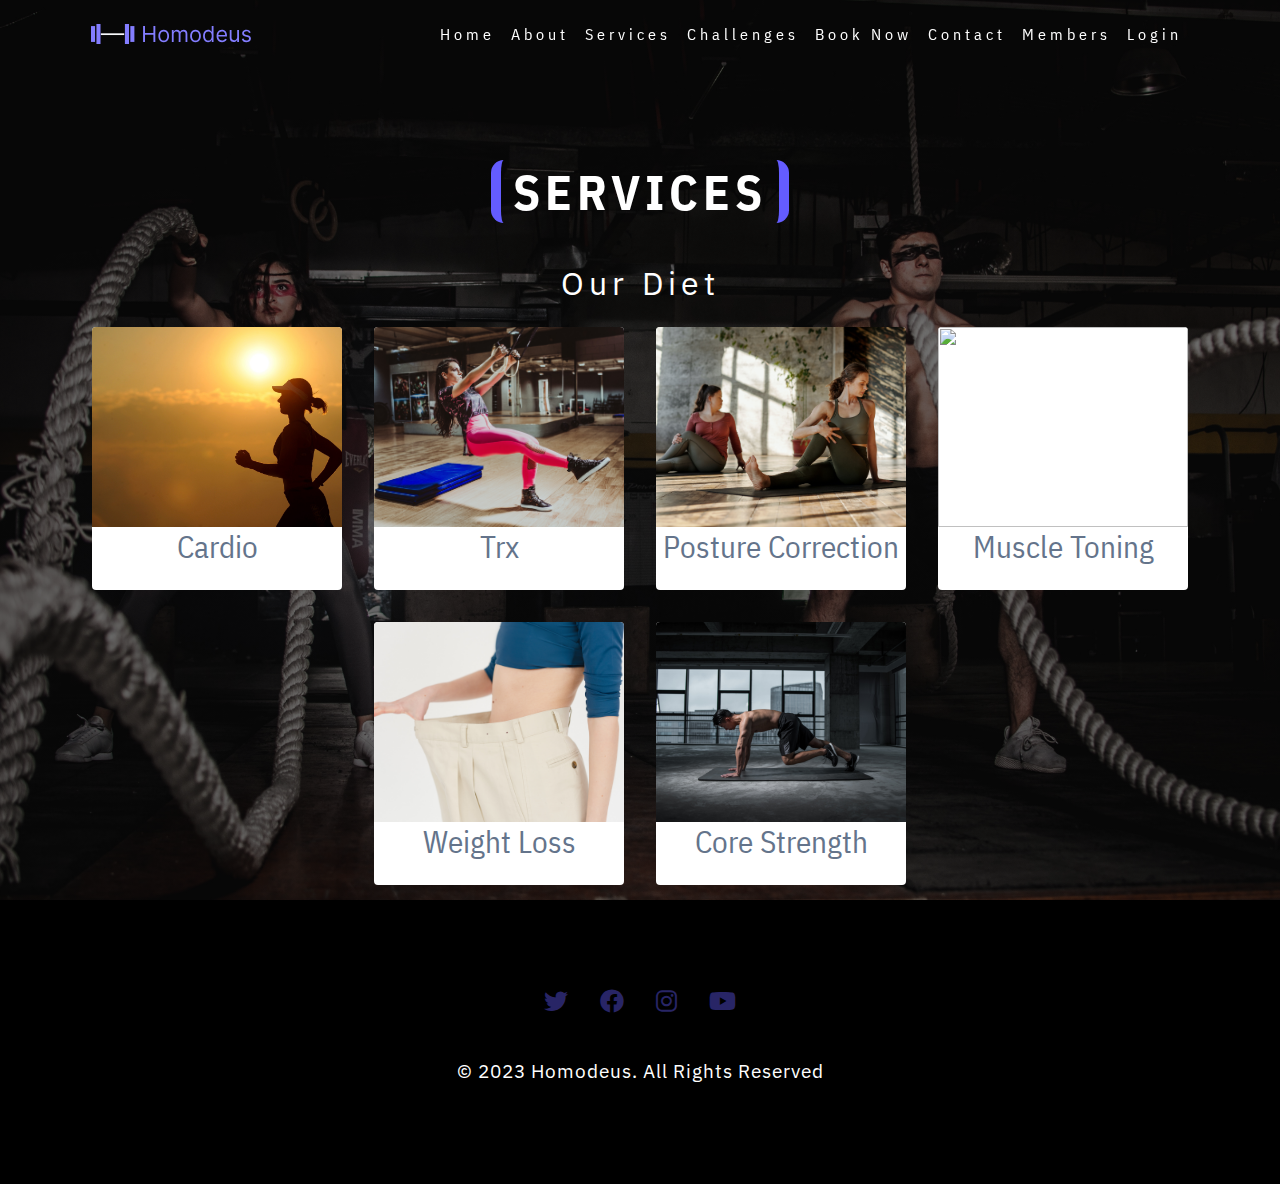
==== services.html @ 95833209 "initial commit" ====
<!DOCTYPE html>
<html lang="en">
  <head>
    <meta charset="UTF-8" />
    <meta name="viewport" content="width=device-width, initial-scale=1.0" />
    <link rel="stylesheet" href="style.css" />
    <link rel="stylesheet" href="./fontawesome-free-6.4.0-web/css/all.css" />
    <title>Services</title>
  </head>
  <body>
    <header class="services-header">
      <!-- navbar -->
      <nav>
        <div class="nav-center">
          <div class="nav-header">
            <img src="./assets/logo.svg" alt="" class="logo" />
            <button class="toggle-btn"><i class="fa-solid fa-bars"></i></button>
          </div>
          <ul class="nav-list">
            <li class="nav-item"><a href="./index.html">home</a></li>
            <li class="nav-item"><a href="./index.html">about</a></li>
            <li class="nav-item"><a href="./services.html">services</a></li>
            <li class="nav-item"><a href="">challenges</a></li>
            <li class="nav-item"><a href="">book now</a></li>
            <li class="nav-item"><a href="./index.html">contact</a></li>
            <li class="nav-item"><a href="">members</a></li>
            <li class="nav-item"><a href="">login</a></li>
          </ul>
        </div>
      </nav>
      <!-- services section -->
      <section class="services-section">
        <div class="services-content">
          <h1 class="services-heading title-cover">services</h1>
          <p class="services-para">our diet</p>
          <div class="service-types">
            <div class="service-type">
              <img class="img service-img" src="./assets/cardio.jpg" alt="" />
              <div class="service-description">
                <h3 class="service-name">cardio</h3>
                <p class="service-timing"></p>
                <p class="service-cost"></p>
              </div>
            </div>
            <div class="service-type">
              <img class="img service-img" src="./assets/trx.jpg" alt="" />
              <div class="service-description">
                <h3 class="service-name">trx</h3>
                <p class="service-timing"></p>
                <p class="service-cost"></p>
              </div>
            </div>
            <div class="service-type">
              <img
                class="img service-img"
                src="./assets/posture correction.jpg"
                alt=""
              />
              <div class="service-description">
                <h3 class="service-name">posture correction</h3>
                <p class="service-timing"></p>
                <p class="service-cost"></p>
              </div>
            </div>
            <div class="service-type">
              <img
                class="img service-img"
                src="./assets/muscle toning.jpg"
                alt=""
              />
              <div class="service-description">
                <h3 class="service-name">muscle toning</h3>
                <p class="service-timing"></p>
                <p class="service-cost"></p>
              </div>
            </div>
            <div class="service-type">
              <img
                class="img service-img"
                src="./assets/weight loss.jpg"
                alt=""
              />
              <div class="service-description">
                <h3 class="service-name">weight loss</h3>
                <p class="service-timing"></p>
                <p class="service-cost"></p>
              </div>
            </div>
            <div class="service-type">
              <img
                class="img service-img"
                src="./assets/core strength.jpg"
                alt=""
              />
              <div class="service-description">
                <h3 class="service-name">core strength</h3>
                <p class="service-timing"></p>
                <p class="service-cost"></p>
              </div>
            </div>
          </div>
        </div>
      </section>
    </header>
    <!-- FOOTER -->
    <footer>
      <div class="social-icons">
        <a href="" class="social-icon"><i class="fab fa-twitter"></i></a>
        <a href="" class="social-icon"><i class="fab fa-facebook"></i></a>
        <a href="" class="social-icon"><i class="fab fa-instagram"></i></a>
        <a href="" class="social-icon"><i class="fab fa-youtube"></i></a>
      </div>
      <p class="footer-para">&copy; 2023 homodeus. all rights reserved</p>
    </footer>
    <script src="app.js"></script>
  </body>
</html>
---- style.css ----
/* 
====================
FONTS 
====================
*/
@import url("https://fonts.googleapis.com/css?family=IBM+Plex+Sans:400|IBM+Plex+Sans+Condensed:400");

*,
::after,
::before {
  margin: 0;
  padding: 0;
  box-sizing: border-box;
}

html {
  font-size: 100%;
  scroll-behavior: smooth;
} /*16px*/

/* 
====================
VARIABLES 
====================
*/
:root {
  /* COLORS */
  /* primary */
  --primary-100: #e0deff;
  --primary-200: #c1beff;
  --primary-300: #a29dff;
  --primary-400: #837dff;
  --primary-500: #645cff;
  --primary-600: #504acc;
  --primary-700: #3c3799;
  --primary-800: #282566;
  --primary-900: #141233;
  /* grey */
  --grey-50: #f8fafc;
  --grey-100: #f1f5f9;
  --grey-200: #e2e8f0;
  --grey-300: #cbd5e1;
  --grey-400: #94a3b8;
  --grey-500: #64748b;
  --grey-600: #475569;
  --grey-700: #334155;
  --grey-800: #1e293b;
  --grey-900: #0f172a;
  /* common colors */
  --black: #222;
  --white: #fff;
  --red-light: #f8d7da; /*taken from bootstrap*/
  --red-dark: #842029; /*taken from bootstrap*/
  --green-light: #d1e7dd; /*taken from bootstrap*/
  --green-dark: #0f5132; /*taken from bootstrap*/
  /* FONTS */
  --headingFont: "IBM Plex Sans Condensed", sans-serif;
  --bodyFont: "IBM Plex Sans", sans-serif;
  --smallText: 0.7em;
  /* OTHER PROPERTIES */
  --backgroundColor: var(--grey-50);
  --textColor: var(--grey-900);
  --borderRadius: 0.25rem;
  --letterSpacing: 1px;
  --transition: 0.3s linear all;
  --max-width: 1170px;
  --fixed-width: 600px;
  --shadow-1: 0 1px 3px 0 rgb(0 0 0 / 0.1), 0 1px 2px -1px rgb(0 0 0 / 0.1);
  --shadow-2: 0 4px 6px -1px rgb(0 0 0 / 0.1), 0 2px 4px -2px rgb(0 0 0 / 0.1);
  --shadow-3: 0 10px 15px -3px rgb(0 0 0 / 0.1), 0 4px 6px -4px rgb(0 0 0 / 0.1);
  --shadow-4: 0 20px 25px -5px rgb(0 0 0 / 0.1),
    0 8px 10px -6px rgb(0 0 0 / 0.1);
}

body {
  background: var(--backgroundColor);
  font-family: var(--bodyFont);
  font-weight: 400;
  line-height: 1.75;
  color: var(--textColor);
}

p {
  margin-bottom: 1rem;
  max-width: 40em;
}

h1,
h2,
h3,
h4,
h5 {
  margin: 0;
  margin-bottom: 1.38rem;
  font-family: var(--headingFont);
  font-weight: 400;
  line-height: 1.3;
  text-transform: capitalize;
}

h1 {
  font-size: 3.052rem;
}

h2 {
  font-size: 2.441rem;
}

h3 {
  font-size: 1.953rem;
}

h4 {
  font-size: 1.563rem;
}

h5 {
  font-size: 1.25rem;
}

small,
.text_small {
  font-size: var(--smallText);
}

a {
  text-decoration: none;
}

ul {
  list-style-type: none;
  padding: 0;
}

.img {
  width: 100%;
  display: block;
  object-fit: cover;
}
/* 
====================
BUTTONS 
====================
*/
.btn {
  cursor: pointer;
  font-size: 1.25rem;
  transition: var(--transition);
  color: var(--white);
  background: var(--primary-500);
  padding: 0.375rem 0.75rem;
  text-transform: capitalize;
  border-radius: var(--borderRadius);
  border: none;
  letter-spacing: var(--letterSpacing);
  box-shadow: var(--shadow-1);
  display: inline-block;
  border: 2px solid var(--primary-500);
}
.btn:hover {
  background: var(--primary-700);
  box-shadow: var(--shadow-3);
  border-color: var(--primary-700);
}
.btn-hipster {
  color: var(--primary-500);
  background: transparent;
  border: 2px solid var(--primary-700);
}
.btn-hipster:hover {
  background: var(--primary-700);
  color: var(--primary-200);
}
.btn-block {
  width: 100%;
}

/* 
====================
ALERTS
====================
*/
.alert {
  padding: 0.375rem 0.75rem;
  margin-bottom: 1rem;
  border-color: none;
  border-radius: var(--borderRadius);
}
.alert-danger {
  background: var(--red-light);
  color: var(--red-dark);
}
.alert-success {
  background: var(--green-light);
  color: var(--green-dark);
}

/* 
====================
FORM 
====================
*/
.form {
  width: 90%;
  max-width: var(--fixed-width);
  margin: 2rem auto;
  background: var(--white);
  border-radius: var(--borderRadius);
  box-shadow: var(--shadow-2);
  padding: 2rem 2.5rem;
}
.form-label {
  display: block;
  font-size: 0.9rem;
  margin-bottom: 0.5rem;
  text-transform: capitalize;
  letter-spacing: var(--letterSpacing);
}
.form-input,
.form-textarea {
  width: 100%;
  padding: 0.375rem 0.75rem;
  border-radius: var(--borderRadius);
  background: var(--grey-50);
  border: 1px solid var(--grey-200);
}
.form-row {
  margin-bottom: 1rem;
}
.form-textarea {
  height: 7rem;
}
::placeholder {
  font-family: inherit;
  color: var(--grey-400);
}
.form-alert {
  color: var(--red-dark);
  letter-spacing: var(--letterSpacing);
  text-transform: capitalize;
  font-weight: 700;
}

/* 
====================
LOADING
====================
*/
.loading {
  width: 6rem;
  height: 6rem;
  border-radius: 50%;
  border: 5px solid var(--primary-700);
  border-left-color: var(--grey-400);
  animation: loading 1s linear infinite;
  /* transition: var(--transition); */
  margin: 0 auto;
}
@keyframes loading {
  to {
    transform: rotate(360deg);
  }
}

/* 
====================
UNDERLINE/COVER
====================
*/
/* .title {
  display: inline-block;
  width: 100%;
  text-align: center;
  margin: 3rem auto;
} */
.title-underline {
  width: 5rem;
  height: 0.25rem;
  background: var(--primary-500);
  margin-top: -1rem;
  margin-bottom: 2rem;
}
.center {
  margin: 0 auto;
}
.title-cover {
  display: inline;
  padding: 0 0.75rem;
  border-left: 10px solid var(--primary-500);
  border-right: 10px solid var(--primary-500);
  border-radius: 0.8rem;
}
/* .title-cover::before {
  content: "";
  display: inline-block;
  position: relative;
  top: 10px;
  width: 10px;
  height: 3rem;
  margin-right: 0.5rem;
  background: var(--primary-500);
  border-radius: 1rem;
} */

/* 
++++++++++++++++++++++++++
HOME PAGE
++++++++++++++++++++++++++
*/

/* 
====================
HEADER
====================
*/
.header {
  position: relative;
  height: 100vh;
}
/* 
====================
NAVBAR 
====================
*/
nav {
  background: transparent;
  /* padding: 2rem; */
  position: fixed;
  top: 0;
  left: 0;
  width: 100%;
  z-index: 2;
}
.nav-center {
  max-width: 1300px;
}
.logo {
  width: 12rem;
}
.nav-header {
  margin: 0 auto;
  padding: 1.5rem;
  display: flex;
  justify-content: space-between;
  align-items: center;
}
.toggle-btn {
  background: transparent;
  color: var(--primary-400);
  font-size: 1.5rem;
  border: none;
  cursor: pointer;
  transition: var(--transition);
  /* Same line as logo */
  position: relative;
  top: 3px;
}
.toggle-btn:hover {
  color: var(--white);
  transform: rotate(270deg);
}
.nav-list {
  height: 0;
  overflow: hidden;
  transition: var(--transition);
  background: var(--grey-600);
}
.nav-item {
  text-transform: capitalize;
  margin-bottom: 0.5rem;
}
.nav-item a {
  display: block;
  color: var(--white);
  padding: 0.2rem 1.5rem;
  transition: var(--transition);
  letter-spacing: 4px;
  font-family: var(--headingFont);
}
.nav-item a:hover {
  background: var(--white);
  color: var(--primary-400);
  padding-left: 2rem;
}
.show-nav-list {
  height: 340px;
}

@media screen and (min-width: 950px) {
  .toggle-btn {
    display: none;
  }
  .logo {
    width: 10rem;
  }
  .nav-list {
    height: auto;
    visibility: visible;
    display: flex;
    flex-wrap: wrap;
    align-items: center;
    background: transparent;
  }
  .nav-header {
    padding: 1.5rem 0;
    margin: 0;
  }
  .nav-item {
    font-size: 1rem;
    margin-bottom: 0;
  }
  .nav-center {
    display: flex;
    margin: 0 auto;
    justify-content: space-around;
  }
  .nav-item a {
    padding: 0.2rem 0.5rem;
  }
  .nav-item a:hover {
    color: var(--primary-400);
    background: transparent;
    padding-left: 0.5rem;
  }
}

/* 
=====================
HERO
=====================
*/
.hero {
  display: flex;
  height: 100%;
  width: 100%;
  justify-content: center;
  align-items: center;
  background: rgba(0, 0, 0, 0.5);
}
.hero-banner {
  /* height: 100%; */
  color: var(--white);
  margin-top: 10rem;
}
.video-container {
  position: absolute;
  top: 0;
  left: 0;
  height: 100%;
  width: 100%;
  object-fit: cover;
  z-index: -2;
}
.hero-caption {
  font-size: 3rem;
  text-transform: uppercase;
  letter-spacing: 5px;
  font-weight: 1000;
  width: 200px;
}
.hero-caption span {
  color: red;
}
.hero-sub-caption {
  font-size: 1.5rem;
}
.hero-sub-caption span {
  color: var(--primary-700);
  text-transform: uppercase;
  font-weight: bolder;
  letter-spacing: var(--letterSpacing);
}
@media screen and (min-width: 1000px) {
  .hero-banner {
    width: 900px;
  }
  .hero-caption {
    font-size: 3.2rem;
    width: 350px;
  }
}
@media screen and (min-width: 1400px) {
  .hero-banner {
    width: 1300px;
  }
  .hero-caption {
    font-size: 3.6rem;
    width: 500px;
  }
}

/* 
=====================
ABOUT
=====================
*/
.about-section {
  display: flex;
  flex-direction: column;
  align-items: center;
  gap: 2rem;
}
.about-img-container {
  height: 400px;
  width: 100%;
}
.about-img {
  height: 100%;
}
.about-content {
  padding: 1rem;
  max-width: 700px;
}
.about-heading {
  text-transform: uppercase;
  font-weight: bolder;
  letter-spacing: 5px;
}
.about-heading span {
  display: block;
  font-size: 1rem;
  letter-spacing: var(--letterSpacing);
}
.about-para {
  text-align: justify;
}
@media screen and (min-width: 1170px) {
  .about-section {
    flex-direction: row;
  }
  .about-img-container {
    height: 100vh;
    flex-basis: 50%;
  }
  .about-content {
    flex-basis: 50%;
    max-width: 400px;
    margin: 0 auto;
  }
}
/* 
=====================
DIET
=====================
*/
.diet-section {
  background: linear-gradient(rgba(0, 0, 0, 0.5), rgba(0, 0, 0, 0.5)),
    url("./assets/pexels-mart-production-8032738.jpg") center/cover no-repeat;
  min-height: 100vh;
  display: flex;
  justify-content: center;
  align-items: center;
}
.diet-content {
  margin-top: 3rem;
  color: var(--white);
  display: flex;
  flex-direction: column;
  text-align: center;
  padding: 1rem;
  align-items: center;
}
.diet-heading {
  text-transform: uppercase;
  font-weight: bolder;
  letter-spacing: 5px;
  max-width: 500px;
}
.diet-para {
  /* text-align: justify; */
  /* margin-bottom: 4rem; */
}
.diet-types {
  display: flex;
  flex-direction: column;
  justify-content: center;
  gap: 2rem;
}
.diet-type {
  text-transform: uppercase;
  font-weight: bolder;
  letter-spacing: var(--letterSpacing);
  border: 2px solid var(--primary-700);
  height: 10rem;
  width: 10rem;
  border-radius: 50%;
  padding: 2rem;
  cursor: pointer;
  transition: var(--transition);
}
.diet-type a {
  display: flex;
  width: 100%;
  height: 100%;
  color: var(--white);
  justify-content: center;
  align-items: center;
}
.diet-type:hover {
  background: rgba(0, 0, 0, 0.5);
}
.diet-btn {
  margin: 4rem 0;
}
@media screen and (min-width: 600px) {
  .diet-types {
    flex-direction: row;
    flex-wrap: wrap;
    max-width: 700px;
  }
}
/* 
=====================
STORIES
=====================
*/
.stories-section {
  display: flex;
  flex-direction: column;
  align-items: center;
  gap: 2rem;
}
.stories-img-container {
  height: 500px;
  width: 100%;
}
.stories-img {
  height: 100%;
}
.stories-heading {
  text-transform: uppercase;
  font-weight: bolder;
  letter-spacing: 5px;
}
.stories-heading span {
  display: block;
  font-size: 1rem;
  letter-spacing: var(--letterSpacing);
}
.stories {
  display: flex;
  flex-direction: column;
  gap: 1rem;
}
.story {
  text-align: center;
}
.story-para {
  font-size: 1.5rem;
  max-width: 400px;
  font-style: italic;
}
.story-person {
  margin-bottom: 0;
  text-transform: uppercase;
}
.story-date {
  text-transform: capitalize;
}
@media screen and (min-width: 1170px) {
  .stories-section {
    flex-direction: row-reverse;
  }
  .stories-img-container {
    height: 100vh;
    flex-basis: 50%;
  }
  .stories-content {
    flex-basis: 50%;
    max-width: 400px;
    margin: 0 auto;
  }
}
/* 
=====================
CONTACT
=====================
*/
.contact-section {
  background: linear-gradient(rgba(0, 0, 0, 0.5), rgba(0, 0, 0, 0.5)),
    url("./assets/pexels-lukas-669584.jpg") no-repeat center/cover;
  padding: 2rem;
  display: flex;
  flex-direction: column;
  align-items: center;
}
.contact-heading {
  color: var(--white);
}
/* 
=====================
FOOTER
=====================
*/
footer {
  background: black;
  color: var(--white);
  padding: 5rem;
  display: flex;
  flex-direction: column;
  align-items: center;
  gap: 2rem;
}
.social-icons {
  display: flex;
  gap: 2rem;
}
.social-icon {
  color: var(--primary-800);
  font-size: 1.5rem;
  transition: var(--transition);
}
.social-icon:hover {
  color: var(--white);
}
.footer-para {
  font-size: 1.2rem;
  letter-spacing: var(--letterSpacing);
  text-transform: capitalize;
}

/* 
++++++++++++++++++++++++++
SERVICES PAGE
++++++++++++++++++++++++++
*/
/* 
=====================
HEADER
=====================
*/

.services-header {
  min-height: 100vh;
  background: linear-gradient(rgba(0, 0, 0, 0.5), rgba(0, 0, 0, 0.5)),
    url("./assets/pexels-leon-ardho-1552242.jpg") no-repeat center/cover fixed;
  /* position: relative; */
}
.services-section {
  /* position: relative; */
  /* top: 10rem; */
  /* width: 100%; */
  display: flex;
  height: 100%;
  justify-content: center;
}
.services-content {
  color: var(--white);
  text-align: center;
  padding-top: 10rem;
}
.services-heading {
  text-transform: uppercase;
  letter-spacing: 5px;
  font-weight: bolder;
}
.services-para {
  text-transform: capitalize;
  font-size: 2rem;
  letter-spacing: 5px;
  margin-top: 2rem;
}
.service-types {
  display: flex;
  flex-wrap: wrap;
  justify-content: center;
  gap: 2rem;
}
.service-type {
  display: flex;
  flex-direction: column;
  background: var(--white);
  color: var(--grey-500);
  border-radius: var(--borderRadius);
}
.service-img {
  width: 250px;
  height: 200px;
  border-top-left-radius: var(--borderRadius);
  border-top-right-radius: var(--borderRadius);
}
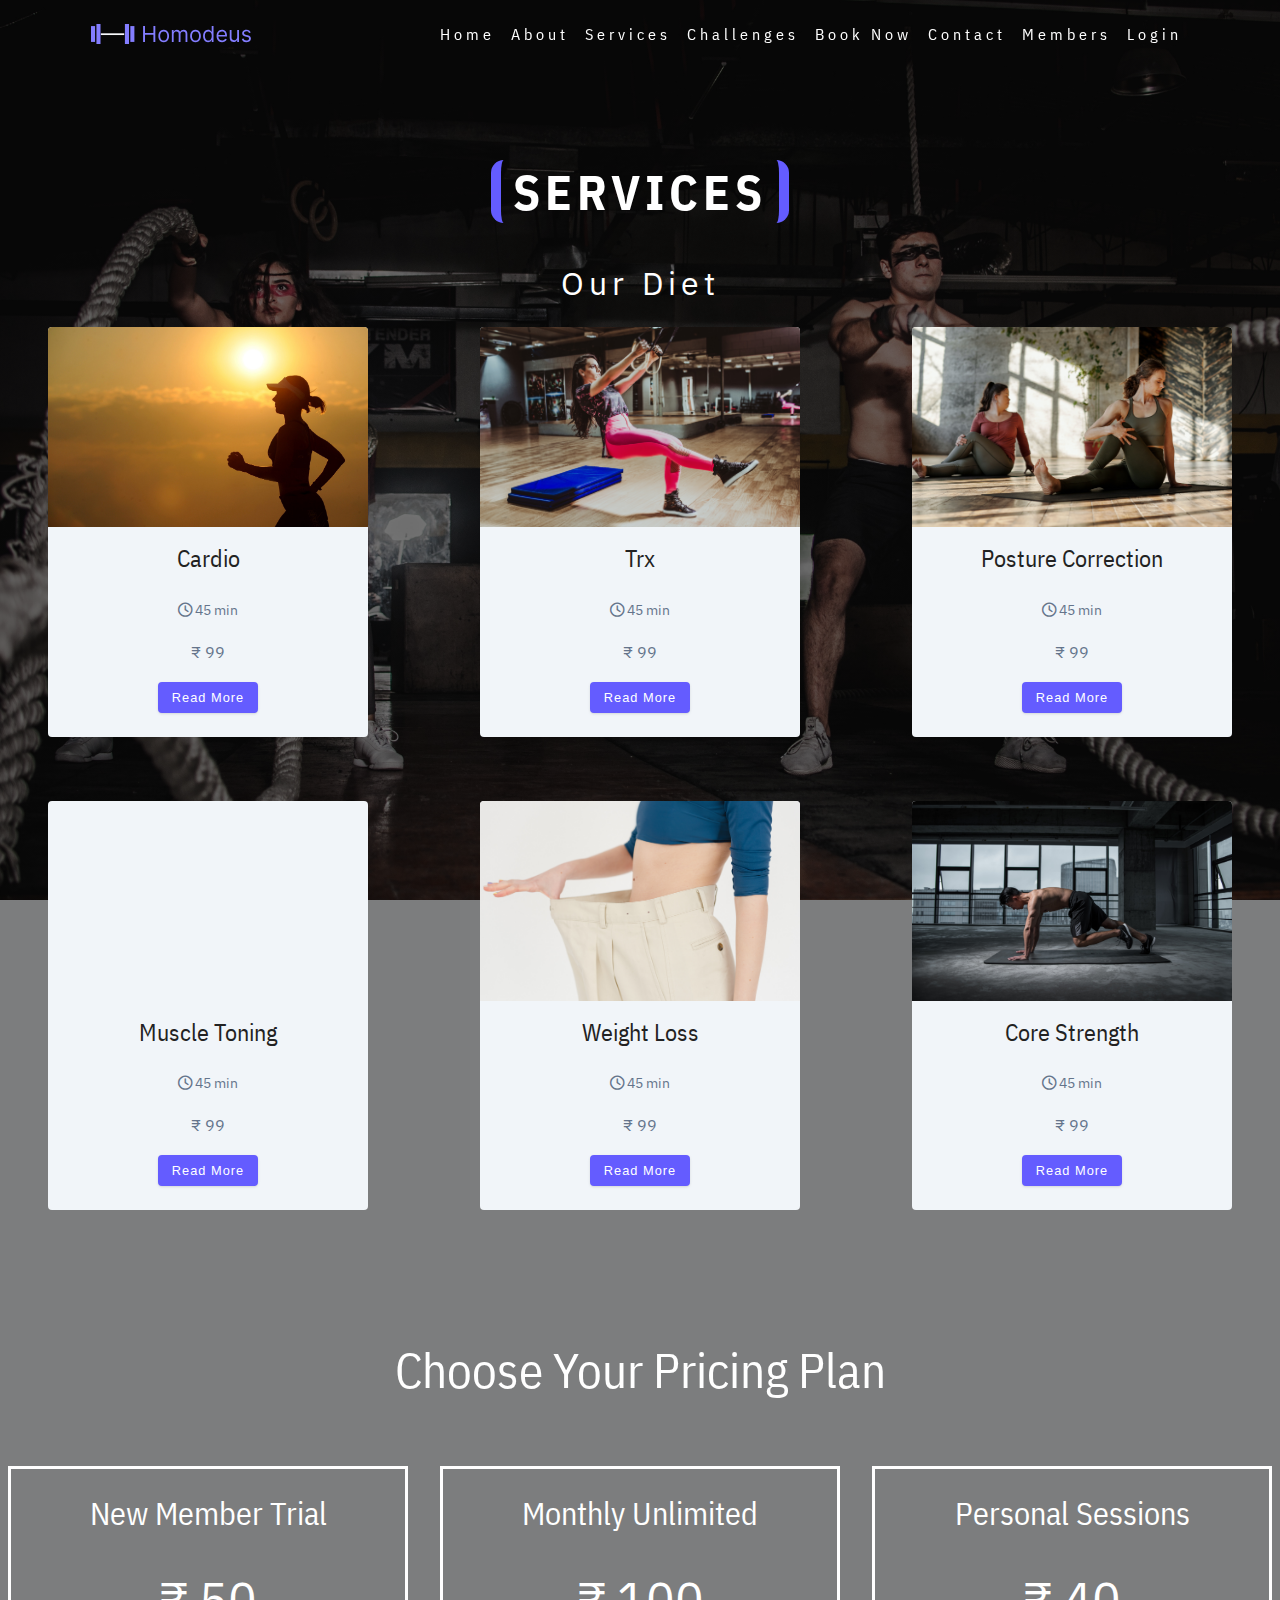
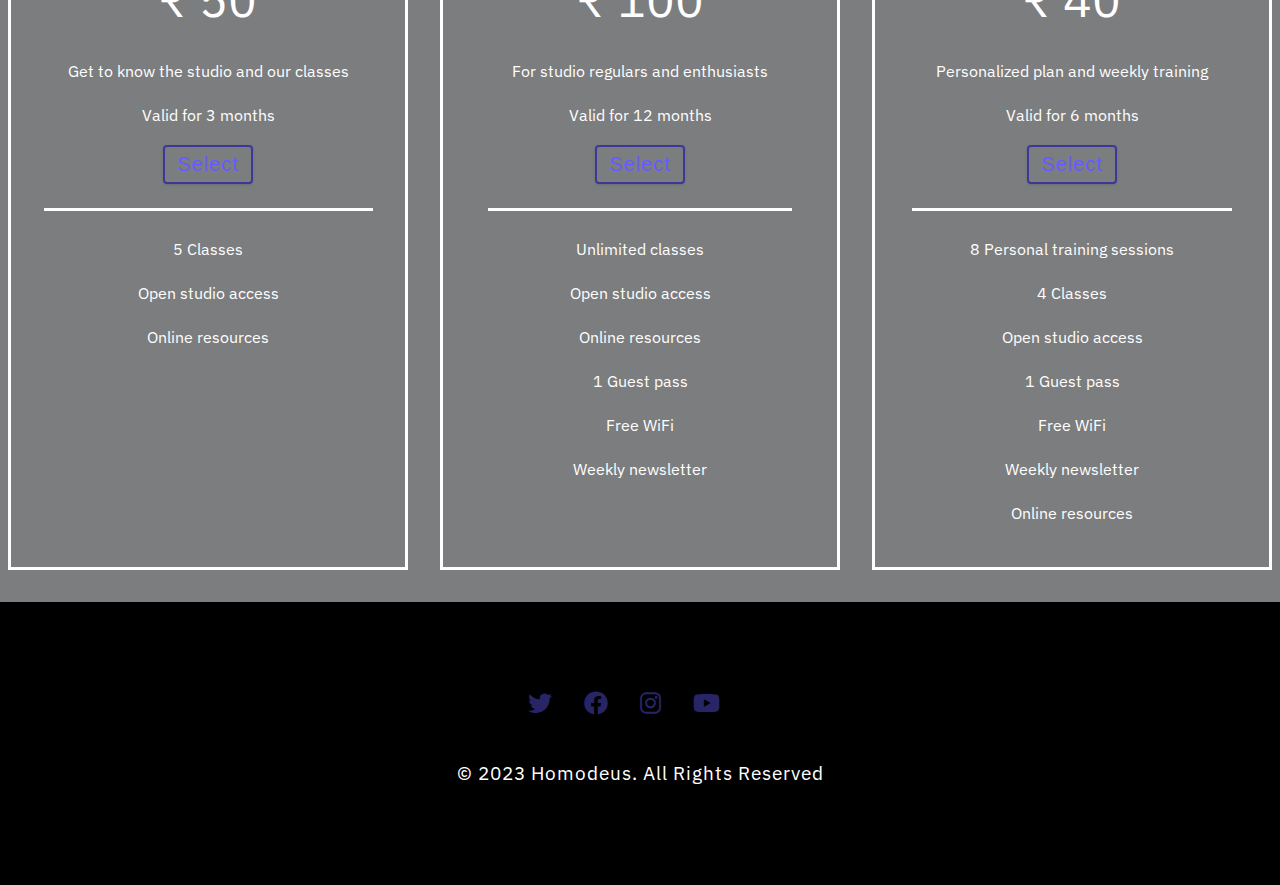
==== commit 1af31cb4: "modified services page" ====
--- a/services.html
+++ b/services.html
@@ -34,22 +34,31 @@
           <h1 class="services-heading title-cover">services</h1>
           <p class="services-para">our diet</p>
           <div class="service-types">
+            <!-- service-type -->
             <div class="service-type">
               <img class="img service-img" src="./assets/cardio.jpg" alt="" />
               <div class="service-description">
                 <h3 class="service-name">cardio</h3>
-                <p class="service-timing"></p>
-                <p class="service-cost"></p>
-              </div>
-            </div>
+                <p class="service-timing">
+                  <i class="fa-regular fa-clock"></i> 45 min
+                </p>
+                <p class="service-cost">&#8377 99 </p>
+              </div>
+              <button class="btn">read more</button>
+            </div>
+            <!-- service-type -->
             <div class="service-type">
               <img class="img service-img" src="./assets/trx.jpg" alt="" />
               <div class="service-description">
                 <h3 class="service-name">trx</h3>
-                <p class="service-timing"></p>
-                <p class="service-cost"></p>
-              </div>
-            </div>
+                <p class="service-timing">
+                  <i class="fa-regular fa-clock"></i> 45 min
+                </p>
+                <p class="service-cost">&#8377 99 </p>
+              </div>
+              <button class="btn">read more</button>
+            </div>
+            <!-- service-type -->
             <div class="service-type">
               <img
                 class="img service-img"
@@ -58,10 +67,14 @@
               />
               <div class="service-description">
                 <h3 class="service-name">posture correction</h3>
-                <p class="service-timing"></p>
-                <p class="service-cost"></p>
-              </div>
-            </div>
+                <p class="service-timing">
+                  <i class="fa-regular fa-clock"></i> 45 min
+                </p>
+                <p class="service-cost">&#8377 99 </p>
+              </div>
+              <button class="btn">read more</button>
+            </div>
+            <!-- service-type -->
             <div class="service-type">
               <img
                 class="img service-img"
@@ -70,10 +83,14 @@
               />
               <div class="service-description">
                 <h3 class="service-name">muscle toning</h3>
-                <p class="service-timing"></p>
-                <p class="service-cost"></p>
-              </div>
-            </div>
+                <p class="service-timing">
+                  <i class="fa-regular fa-clock"></i> 45 min
+                </p>
+                <p class="service-cost">&#8377 99 </p>
+              </div>
+              <button class="btn">read more</button>
+            </div>
+            <!-- service-type -->
             <div class="service-type">
               <img
                 class="img service-img"
@@ -82,10 +99,14 @@
               />
               <div class="service-description">
                 <h3 class="service-name">weight loss</h3>
-                <p class="service-timing"></p>
-                <p class="service-cost"></p>
-              </div>
-            </div>
+                <p class="service-timing">
+                  <i class="fa-regular fa-clock"></i> 45 min
+                </p>
+                <p class="service-cost">&#8377 99 </p>
+              </div>
+              <button class="btn">read more</button>
+            </div>
+            <!-- service-type -->
             <div class="service-type">
               <img
                 class="img service-img"
@@ -94,10 +115,86 @@
               />
               <div class="service-description">
                 <h3 class="service-name">core strength</h3>
-                <p class="service-timing"></p>
-                <p class="service-cost"></p>
-              </div>
-            </div>
+                <p class="service-timing">
+                  <i class="fa-regular fa-clock"></i> 45 min
+                </p>
+                <p class="service-cost">&#8377 99 </p>
+              </div>
+              <button class="btn">read more</button>
+            </div>
+          </div>
+        </div>
+      </section>
+      <section class="subscription-section">
+        <div class="subscription-content">
+          <h1 class="subscription-heading">choose your pricing plan</h1>
+          <div class="subscription-types">
+            <!-- subscription type -->
+            <div class="subscription-type">
+              <div class="subscription-top">
+                <h1 class="subscription-name">new member trial</h1>
+                <p class="subscription-cost">&#8377 50</p>
+                <p class="subscription-description">Get to know the studio and our classes
+                </p>
+              <p class="subscription-validity">Valid for 3 months</p>
+              <button class="btn btn-hipster">select</button>
+              </div>
+              <div class="subscription-bottom">
+                <p class="subscription-benefit">5 Classes</p>
+                <p class="subscription-benefit">Open studio access</p>
+                <p class="subscription-benefit">Online resources</p>
+
+              </div>
+            </div>
+            <!-- subscription type -->
+            <div class="subscription-type"><div class="subscription-top">
+              <h1 class="subscription-name">monthly unlimited</h1>
+                <p class="subscription-cost">&#8377 100</p>
+                <p class="subscription-description">For studio regulars and enthusiasts
+                </p>
+              <p class="subscription-validity">Valid for 12 months</p>
+              <button class="btn btn-hipster">select</button>
+            </div>
+              <div class="subscription-bottom">
+                <p class="subscription-benefit">Unlimited classes</p>
+                <p class="subscription-benefit">Open studio access</p>
+                <p class="subscription-benefit">Online resources</p>
+                <p class="subscription-benefit">1 Guest pass</p>
+                <p class="subscription-benefit">Free WiFi</p>
+                <p class="subscription-benefit">Weekly newsletter</p>
+              </div></div>
+              <!-- subscription type -->
+            <div class="subscription-type"><div class="subscription-top">
+              <h1 class="subscription-name">personal sessions</h1>
+                <p class="subscription-cost">&#8377 40</p>
+                <p class="subscription-description">Personalized plan and weekly training
+                </p>
+              <p class="subscription-validity">Valid for 6 months</p>
+              <button class="btn btn-hipster">select</button>
+            </div>
+              <div class="subscription-bottom">
+                <p class="subscription-benefit">
+                  8 Personal training sessions
+                </p>
+                <p class="subscription-benefit">
+                  4 Classes
+                </p>
+                <p class="subscription-benefit">
+                  Open studio access
+                </p>
+                <p class="subscription-benefit">
+                  1 Guest pass
+                </p>
+                <p class="subscription-benefit">
+                  Free WiFi
+                </p>
+                <p class="subscription-benefit">
+                  Weekly newsletter
+                </p>
+                <p class="subscription-benefit">
+                  Online resources
+                </p>
+              </div></div>
           </div>
         </div>
       </section>
@@ -109,6 +206,7 @@
         <a href="" class="social-icon"><i class="fab fa-facebook"></i></a>
         <a href="" class="social-icon"><i class="fab fa-instagram"></i></a>
         <a href="" class="social-icon"><i class="fab fa-youtube"></i></a>
+        <a href="" class="social-icon"><i class="fab fa-gmail"></i></a>
       </div>
       <p class="footer-para">&copy; 2023 homodeus. all rights reserved</p>
     </footer>
--- a/style.css
+++ b/style.css
@@ -82,7 +82,7 @@
 
 p {
   margin-bottom: 1rem;
-  max-width: 40em;
+  /* max-width: 40em; */
 }
 
 h1,
@@ -700,6 +700,7 @@
   flex-direction: column;
   align-items: center;
   gap: 2rem;
+  text-align: center;
 }
 .social-icons {
   display: flex;
@@ -737,12 +738,7 @@
   /* position: relative; */
 }
 .services-section {
-  /* position: relative; */
-  /* top: 10rem; */
-  /* width: 100%; */
-  display: flex;
-  height: 100%;
-  justify-content: center;
+  margin-bottom: 8rem;
 }
 .services-content {
   color: var(--white);
@@ -765,17 +761,104 @@
   flex-wrap: wrap;
   justify-content: center;
   gap: 2rem;
+  margin-bottom: 2rem;
 }
 .service-type {
   display: flex;
   flex-direction: column;
-  background: var(--white);
+  background: var(--grey-100);
   color: var(--grey-500);
   border-radius: var(--borderRadius);
+  transition: var(--transition);
+}
+.service-type:hover {
+  transform: scale(1.05);
 }
 .service-img {
-  width: 250px;
+  width: auto;
   height: 200px;
   border-top-left-radius: var(--borderRadius);
   border-top-right-radius: var(--borderRadius);
 }
+.service-type .btn {
+  align-self: center;
+  margin-bottom: 1.5rem;
+  font-size: 0.8rem;
+}
+.service-description {
+  padding-top: 1rem;
+}
+.service-name {
+  color: var(--black);
+  font-size: 1.5rem;
+}
+.service-timing {
+  font-size: 0.9rem;
+}
+.service-cost {
+}
+@media screen and (min-width: 768px) {
+  .service-types {
+    gap: 2rem 3rem;
+  }
+  .service-type {
+    flex-basis: 280px;
+  }
+}
+@media screen and (min-width: 1000px) {
+  .service-types {
+    gap: 3rem 4rem;
+  }
+  .service-type {
+    flex-basis: 300px;
+  }
+}
+@media screen and (min-width: 1200px) {
+  .service-types {
+    gap: 4rem 7rem;
+  }
+  .service-type {
+    flex-basis: 320px;
+  }
+}
+
+.subscription-section {
+  text-align: center;
+  padding-bottom: 2rem;
+}
+.subscription-heading {
+  margin-bottom: 4rem;
+}
+.subscription-content {
+  color: var(--white);
+}
+.subscription-types {
+  display: flex;
+  flex-wrap: wrap;
+  gap: 2rem;
+  justify-content: center;
+}
+.subscription-type {
+  border: 3px solid var(--white);
+  text-align: center;
+  width: 400px;
+  display: flex;
+  flex-direction: column;
+  align-items: center;
+}
+.subscription-top {
+  border-bottom: 3px solid var(--white);
+  padding: 1.5rem;
+}
+.subscription-name {
+  font-size: 2rem;
+}
+.subscription-cost {
+  font-size: 3rem;
+}
+.subscription-description {
+  /* max-width: 200px; */
+}
+.subscription-bottom {
+  padding: 1.5rem;
+}
